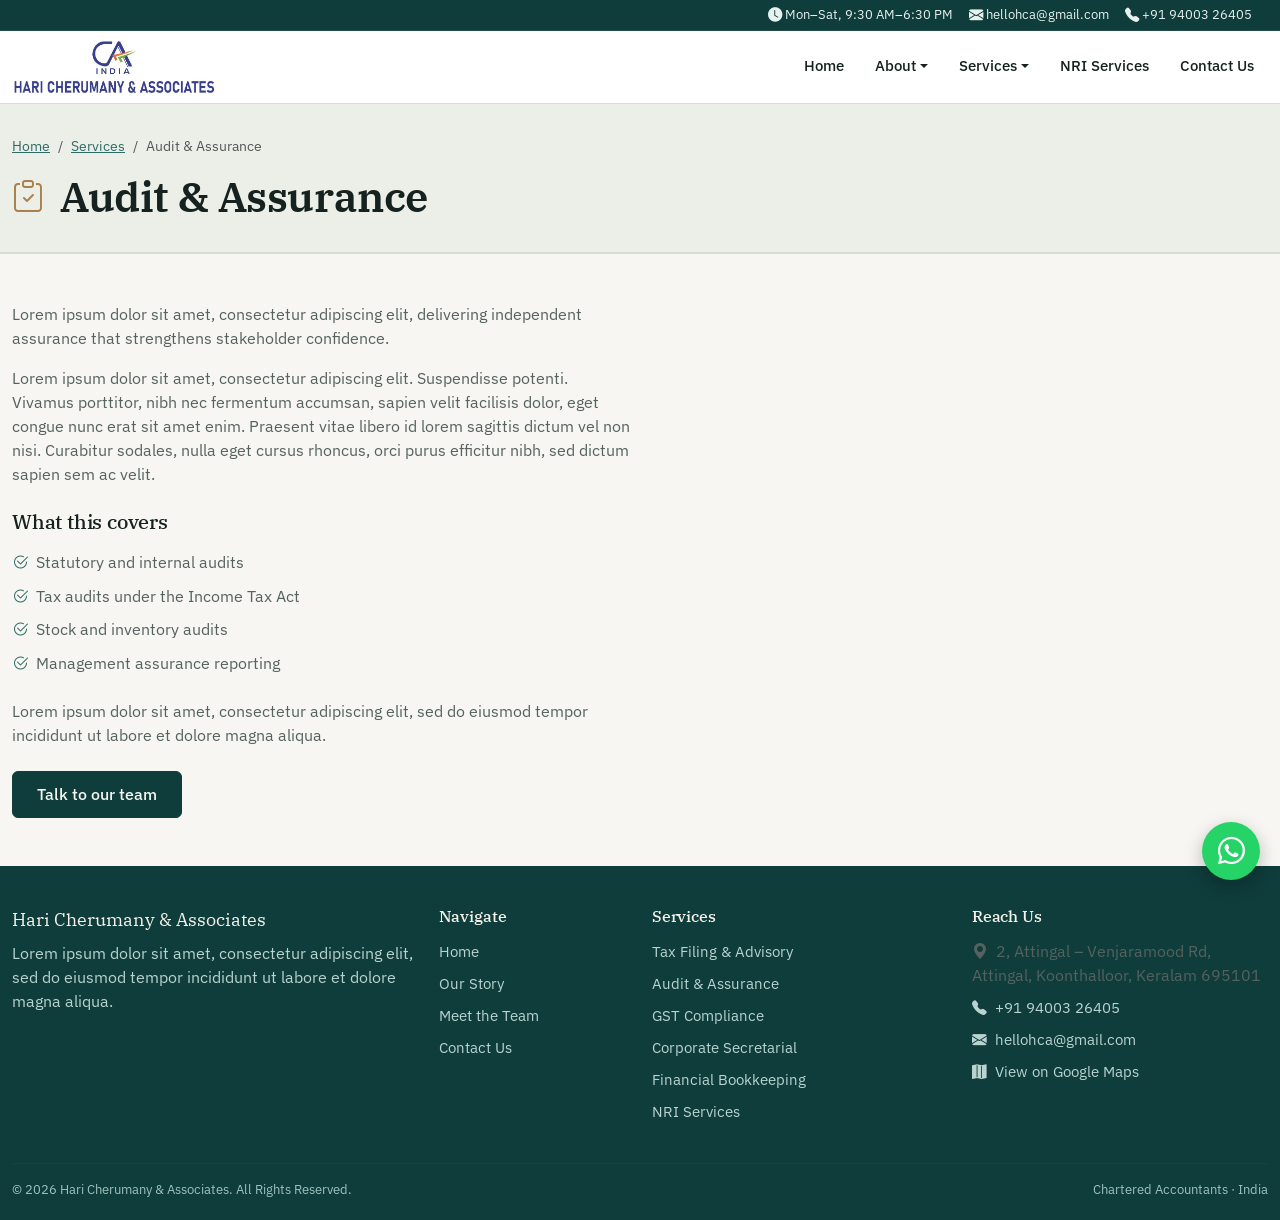
==== services/audit-assurance.html @ b9c483ae "Add files via upload" ====
<!DOCTYPE html>
<html lang="en">
<head>
<meta charset="UTF-8">
<meta name="viewport" content="width=device-width, initial-scale=1.0">
<title>Audit & Assurance | Hari Cherumany & Associates</title>
<meta name="description" content="Audit & Assurance services from Hari Cherumany & Associates, Chartered Accountants based in Attingal.">
<link rel="preconnect" href="https://fonts.googleapis.com">
<link href="https://fonts.googleapis.com/css2?family=IBM+Plex+Serif:wght@500;600&family=IBM+Plex+Sans:wght@400;500;600&display=swap" rel="stylesheet">
<link href="https://cdn.jsdelivr.net/npm/bootstrap@5.3.3/dist/css/bootstrap.min.css" rel="stylesheet">
<link href="https://cdn.jsdelivr.net/npm/bootstrap-icons@1.11.3/font/bootstrap-icons.css" rel="stylesheet">
<link href="../css/style.css" rel="stylesheet">
</head>
<body>
  <div class="hca-ribbon py-1">
    <div class="container d-flex flex-wrap justify-content-end align-items-center gap-3">
      <span class="d-none d-md-inline"><i class="bi bi-clock-fill"></i> Mon&ndash;Sat, 9:30 AM&ndash;6:30 PM</span>
      <a href="mailto:hellohca@gmail.com" class="d-none d-sm-inline"><i class="bi bi-envelope-fill"></i> hellohca@gmail.com</a>
      <a href="tel:+919400326405"><i class="bi bi-telephone-fill"></i> +91 94003 26405</a>
      <div class="hca-social">
        <a href="#" class="visually-hidden" aria-hidden="true" tabindex="-1"><i class="bi bi-twitter-x"></i></a>
        <a href="#" class="d-none"><i class="bi bi-twitter-x"></i></a>
        <a href="#" class="d-none"><i class="bi bi-instagram"></i></a>
        <a href="#" class="d-none"><i class="bi bi-facebook"></i></a>
      </div>
    </div>
  </div>
  <nav class="navbar navbar-expand-lg hca-navbar sticky-top">
    <div class="container">
      <a class="hca-brand" href="../index.html#top">
        <img src="../images/HCALogo.jpg" alt="Hari Cherumany &amp; Associates, Chartered Accountants"
             onerror="this.style.display='none'">
      </a>
      <button class="navbar-toggler" type="button" data-bs-toggle="collapse"
              data-bs-target="#hcaNavbarContent" aria-controls="hcaNavbarContent"
              aria-expanded="false" aria-label="Toggle navigation">
        <span class="navbar-toggler-icon"></span>
      </button>
      <div class="collapse navbar-collapse" id="hcaNavbarContent">
        <ul class="navbar-nav ms-auto align-items-lg-center gap-lg-1">
          <li class="nav-item"><a class="nav-link" href="../index.html#top">Home</a></li>
          <li class="nav-item dropdown">
            <a class="nav-link dropdown-toggle" href="#" role="button" data-bs-toggle="dropdown" aria-expanded="false">About</a>
            <ul class="dropdown-menu">
              <li><a class="dropdown-item" href="../index.html#our-story">Our Story</a></li>
              <li><a class="dropdown-item" href="../index.html#meet-team">Meet the Team</a></li>
            </ul>
          </li>
          <li class="nav-item dropdown">
            <a class="nav-link dropdown-toggle" href="#" role="button" data-bs-toggle="dropdown" aria-expanded="false">Services</a>
            <ul class="dropdown-menu">
              <li><a class="dropdown-item" href="tax-filing.html">Tax Filing &amp; Advisory</a></li><li><a class="dropdown-item" href="audit-assurance.html">Audit &amp; Assurance</a></li><li><a class="dropdown-item" href="gst-compliance.html">GST Compliance</a></li><li><a class="dropdown-item" href="corporate-secretarial.html">Corporate Secretarial</a></li><li><a class="dropdown-item" href="bookkeeping.html">Financial Bookkeeping</a></li><li><a class="dropdown-item" href="nri-services.html">NRI Services</a></li>
            </ul>
          </li>
          <li class="nav-item"><a class="nav-link" href="nri-services.html">NRI Services</a></li>
          <li class="nav-item"><a class="nav-link" href="../index.html#contact">Contact Us</a></li>
        </ul>
      </div>
    </div>
  </nav>
  <header class="hca-page-banner">
    <div class="container">
      <nav aria-label="breadcrumb">
        <ol class="breadcrumb mb-3">
          <li class="breadcrumb-item"><a href="../index.html#top">Home</a></li>
          <li class="breadcrumb-item"><a href="../index.html#top">Services</a></li>
          <li class="breadcrumb-item active" aria-current="page">Audit & Assurance</li>
        </ol>
      </nav>
      <div class="d-flex align-items-center gap-3">
        <i class="bi bi-clipboard-check" style="font-size:2rem;color:var(--hca-brass);"></i>
        <h1 class="mb-0">Audit & Assurance</h1>
      </div>
    </div>
  </header>

  <main>
    <section class="hca-section">
      <div class="container">
        <div class="row g-4">
          <div class="col-lg-9">
            <p>Lorem ipsum dolor sit amet, consectetur adipiscing elit, delivering independent assurance that strengthens stakeholder confidence.</p>
            <p>Lorem ipsum dolor sit amet, consectetur adipiscing elit. Suspendisse potenti. Vivamus porttitor, nibh nec fermentum accumsan, sapien velit facilisis dolor, eget congue nunc erat sit amet enim. Praesent vitae libero id lorem sagittis dictum vel non nisi. Curabitur sodales, nulla eget cursus rhoncus, orci purus efficitur nibh, sed dictum sapien sem ac velit.</p>
            <h3 class="h5 mt-4 mb-3">What this covers</h3>
            <ul class="hca-inline-list list-unstyled">
              <li><i class="bi bi-check2-circle"></i>Statutory and internal audits</li><li><i class="bi bi-check2-circle"></i>Tax audits under the Income Tax Act</li><li><i class="bi bi-check2-circle"></i>Stock and inventory audits</li><li><i class="bi bi-check2-circle"></i>Management assurance reporting</li>
            </ul>
            <p class="mt-4">Lorem ipsum dolor sit amet, consectetur adipiscing elit, sed do eiusmod tempor incididunt ut labore et dolore magna aliqua.</p>
            <a href="../index.html#contact" class="btn btn-hca-primary mt-2">Talk to our team</a>
          </div>
        </div>
      </div>
    </section>
  </main>
  <footer class="hca-footer">
    <div class="container">
      <div class="row g-4">
        <div class="col-lg-4">
          <div class="hca-foot-brand mb-2">Hari Cherumany &amp; Associates</div>
          <p class="mb-3" style="color:#b9d3d0;">Lorem ipsum dolor sit amet, consectetur adipiscing elit, sed do eiusmod tempor incididunt ut labore et dolore magna aliqua.</p>
          <div class="hca-social">
            <a href="#" class="d-none"><i class="bi bi-twitter-x"></i></a>
            <a href="#" class="d-none"><i class="bi bi-instagram"></i></a>
            <a href="#" class="d-none"><i class="bi bi-facebook"></i></a>
          </div>
        </div>
        <div class="col-6 col-lg-2">
          <h5>Navigate</h5>
          <ul class="list-unstyled">
            <li class="mb-2"><a href="../index.html#top">Home</a></li>
            <li class="mb-2"><a href="../index.html#our-story">Our Story</a></li>
            <li class="mb-2"><a href="../index.html#meet-team">Meet the Team</a></li>
            <li class="mb-2"><a href="../index.html#contact">Contact Us</a></li>
          </ul>
        </div>
        <div class="col-6 col-lg-3">
          <h5>Services</h5>
          <ul class="list-unstyled">
            <li class="mb-2"><a href="tax-filing.html">Tax Filing &amp; Advisory</a></li><li class="mb-2"><a href="audit-assurance.html">Audit &amp; Assurance</a></li><li class="mb-2"><a href="gst-compliance.html">GST Compliance</a></li><li class="mb-2"><a href="corporate-secretarial.html">Corporate Secretarial</a></li><li class="mb-2"><a href="bookkeeping.html">Financial Bookkeeping</a></li><li class="mb-2"><a href="nri-services.html">NRI Services</a></li>
          </ul>
        </div>
        <div class="col-lg-3">
          <h5>Reach Us</h5>
          <p class="mb-2"><i class="bi bi-geo-alt-fill me-2"></i>2, Attingal &ndash; Venjaramood Rd, Attingal, Koonthalloor, Keralam 695101</p>
          <p class="mb-2"><a href="tel:+919400326405"><i class="bi bi-telephone-fill me-2"></i>+91 94003 26405</a></p>
          <p class="mb-2"><a href="mailto:hellohca@gmail.com"><i class="bi bi-envelope-fill me-2"></i>hellohca@gmail.com</a></p>
          <a href="https://www.google.com/maps/search/?api=1&amp;query=8.687830283139938,76.83305010993402" target="_blank" rel="noopener">
            <i class="bi bi-map-fill me-2"></i>View on Google Maps
          </a>
        </div>
      </div>
      <hr>
      <div class="d-flex flex-column flex-sm-row justify-content-between align-items-center gap-2">
        <span class="hca-copyright">&copy; 2026 Hari Cherumany &amp; Associates. All Rights Reserved.</span>
        <span class="hca-copyright">Chartered Accountants &middot; India</span>
      </div>
    </div>
  </footer>
  <a href="https://wa.me/919400326405?text=Hi%20HCA%20Team%2C%20Would%20like%20to%20know%20about%20your%20services" class="hca-whatsapp-fab" target="_blank" rel="noopener" aria-label="Chat with us on WhatsApp">
    <i class="bi bi-whatsapp"></i>
  </a>
<script src="https://cdn.jsdelivr.net/npm/bootstrap@5.3.3/dist/js/bootstrap.bundle.min.js"></script>
<script src="../js/script.js"></script>
</body>
</html>
---- css/style.css ----
/* ==========================================================================
   Hari Cherumany & Associates — Stylesheet
   Type: IBM Plex Serif (headings) / IBM Plex Sans (body)
   Palette: deep teal ledger tones + brass accent
   ========================================================================== */

:root {
  --hca-paper: #f7f6f2;
  --hca-mist: #eceee8;
  --hca-ink: #16221f;
  --hca-teal: #0e3d3b;
  --hca-teal-light: #2f6b66;
  --hca-brass: #a9814c;
  --hca-brass-soft: #c9ac7c;
  --hca-slate: #55625f;
  --hca-line: #d8dbd4;
  --hca-card-bg: #ffffff;

  --bs-body-bg: var(--hca-paper);
  --bs-body-color: var(--hca-ink);
  color-scheme: light;
}

html {
  scroll-behavior: smooth;
}

body {
  font-family: "IBM Plex Sans", -apple-system, BlinkMacSystemFont, sans-serif;
  background-color: var(--hca-paper);
  color: var(--hca-ink);
  transition: background-color 0.25s ease, color 0.25s ease;
}

h1, h2, h3, h4, h5,
.font-serif {
  font-family: "IBM Plex Serif", Georgia, serif;
  color: var(--hca-ink);
  letter-spacing: -0.01em;
}

h1 { font-weight: 600; line-height: 1.12; }
h2 { font-weight: 600; line-height: 1.2; }
h3 { font-weight: 500; }

p, li {
  color: var(--hca-slate);
  max-width: 62ch;
}

a { color: var(--hca-teal-light); }
a:hover { color: var(--hca-brass); }

.text-muted-slate { color: var(--hca-slate) !important; }

/* -------------------------------------------------------------------- */
/* Utility ribbon                                                        */
/* -------------------------------------------------------------------- */
.hca-ribbon {
  background-color: var(--hca-teal);
  color: #e7f1ef;
  font-size: 0.82rem;
  border-bottom: 1px solid rgba(255, 255, 255, 0.08);
  padding-top: 0.4rem;
  padding-bottom: 0.4rem;
}
.hca-ribbon,
.hca-ribbon a,
.hca-ribbon span {
  color: #e7f1ef;
}
.hca-ribbon a {
  text-decoration: none;
}
.hca-ribbon a:hover {
  color: var(--hca-brass-soft);
}
.hca-ribbon .bi {
  font-size: 0.9rem;
  vertical-align: -0.1em;
}
.hca-ribbon .hca-social a {
  display: inline-flex;
  margin-left: 0.65rem;
}

/* -------------------------------------------------------------------- */
/* Navbar                                                                */
/* -------------------------------------------------------------------- */
.hca-navbar {
  background-color: var(--hca-card-bg);
  border-bottom: 1px solid var(--hca-line);
  padding-top: 0.5rem;
  padding-bottom: 0.5rem;
}
.hca-brand {
  display: flex;
  align-items: center;
  text-decoration: none;
}
.hca-brand img {
  height: 56px;
  width: auto;
  object-fit: contain;
}
.hca-navbar .nav-link {
  color: var(--hca-ink);
  font-weight: 500;
  font-size: 0.94rem;
  padding-left: 0.85rem !important;
  padding-right: 0.85rem !important;
}
.hca-navbar .nav-link:hover,
.hca-navbar .nav-link:focus {
  color: var(--hca-teal-light);
}
.hca-navbar .dropdown-menu {
  border: 1px solid var(--hca-line);
  border-radius: 6px;
}

/* -------------------------------------------------------------------- */
/* Hero                                                                  */
/* -------------------------------------------------------------------- */
.hca-hero {
  position: relative;
  overflow: hidden;
  background-color: var(--hca-paper);
  background-image: repeating-linear-gradient(
    to bottom,
    var(--hca-line) 0px,
    var(--hca-line) 1px,
    transparent 1px,
    transparent 34px
  );
  background-position: 0 120px;
}
.hca-hero::before {
  content: "";
  position: absolute;
  top: 0;
  right: -10%;
  width: 45%;
  height: 100%;
  background: linear-gradient(180deg, transparent, var(--hca-mist) 40%, transparent 90%);
  opacity: 0.7;
  pointer-events: none;
}
.hca-hero-inner {
  position: relative;
  z-index: 1;
  padding-top: 2.75rem;
  padding-bottom: 2.5rem;
}
.hca-eyebrow-rule {
  display: flex;
  align-items: center;
  gap: 0.6rem;
  margin-bottom: 0.9rem;
}
.hca-eyebrow-rule .rule {
  width: 42px;
  height: 2px;
  background-color: var(--hca-brass);
}
.hca-eyebrow-rule span {
  font-size: 0.8rem;
  color: var(--hca-brass);
}
.hca-hero h1 {
  font-size: clamp(2.1rem, 4.4vw, 3.35rem);
  max-width: 16ch;
}
.hca-hero .lead {
  font-size: 1.08rem;
  max-width: 52ch;
}
.hca-stat-rail {
  border-left: 2px solid var(--hca-brass);
  padding-left: 1.4rem;
}
.hca-stat-rail .stat-figure {
  font-family: "IBM Plex Serif", serif;
  font-size: 1.85rem;
  font-weight: 600;
  color: var(--hca-teal-light);
  line-height: 1;
}
.hca-stat-rail .stat-label {
  font-size: 0.8rem;
  color: var(--hca-slate);
}
.hca-stat-rail + .hca-stat-rail {
  margin-top: 1.1rem;
}

/* -------------------------------------------------------------------- */
/* Section framing                                                       */
/* -------------------------------------------------------------------- */
.hca-section {
  padding-top: 3rem;
  padding-bottom: 3rem;
  border-top: 1px solid var(--hca-line);
}
.hca-section-alt {
  background-color: var(--hca-mist);
}
.hca-section-head {
  margin-bottom: 1.75rem;
}
.hca-section-head .hca-kicker {
  color: var(--hca-brass);
  font-size: 0.82rem;
  font-weight: 600;
  margin-bottom: 0.4rem;
}
.hca-section-head h2 {
  font-size: clamp(1.6rem, 3vw, 2.15rem);
  max-width: 24ch;
}

/* -------------------------------------------------------------------- */
/* Cards / panels (avoid identical rounded-card-kit look)                */
/* -------------------------------------------------------------------- */
.hca-panel {
  background-color: var(--hca-card-bg);
  border: 1px solid var(--hca-line);
  border-left: 3px solid var(--hca-teal);
  padding: 1.4rem 1.4rem;
  height: 100%;
}
.hca-panel h3 {
  font-size: 1.12rem;
  margin-bottom: 0.5rem;
}
.hca-panel .bi {
  font-size: 1.4rem;
  color: var(--hca-brass);
  margin-bottom: 0.6rem;
}

.hca-service-row {
  display: flex;
  align-items: flex-start;
  gap: 1.1rem;
  padding: 1rem 0;
  border-bottom: 1px solid var(--hca-line);
}
.hca-service-row:last-child { border-bottom: none; }
.hca-service-row .bi {
  font-size: 1.4rem;
  color: var(--hca-teal-light);
  margin-top: 0.2rem;
}
.hca-service-row h3 {
  font-size: 1.05rem;
  margin-bottom: 0.3rem;
}
.hca-service-row a.stretched-link {
  font-size: 0.88rem;
}

/* -------------------------------------------------------------------- */
/* Team                                                                  */
/* -------------------------------------------------------------------- */
.hca-team-card {
  background-color: var(--hca-card-bg);
  border: 1px solid var(--hca-line);
  text-align: center;
  padding: 1.5rem 1.2rem;
}
.hca-team-avatar {
  width: 72px;
  height: 72px;
  margin: 0 auto 0.85rem;
  border-radius: 50%;
  background-color: var(--hca-mist);
  border: 1px solid var(--hca-line);
  display: flex;
  align-items: center;
  justify-content: center;
}
.hca-team-avatar .bi {
  font-size: 2rem;
  color: var(--hca-teal-light);
}
.hca-team-card h3 { font-size: 1.02rem; margin-bottom: 0.15rem; }
.hca-team-role {
  color: var(--hca-brass);
  font-size: 0.82rem;
  margin-bottom: 0.8rem;
}

/* -------------------------------------------------------------------- */
/* Buttons                                                               */
/* -------------------------------------------------------------------- */
.btn-hca-primary {
  background-color: var(--hca-teal);
  border-color: var(--hca-teal);
  color: #f6f6f2;
  padding: 0.65rem 1.5rem;
  font-weight: 500;
}
.btn-hca-primary:hover {
  background-color: var(--hca-brass);
  border-color: var(--hca-brass);
  color: #16221f;
}
.btn-hca-outline {
  border: 1px solid var(--hca-ink);
  color: var(--hca-ink);
  padding: 0.65rem 1.5rem;
  font-weight: 500;
  background: transparent;
}
.btn-hca-outline:hover {
  border-color: var(--hca-teal);
  background-color: var(--hca-teal);
  color: #f6f6f2;
}

/* -------------------------------------------------------------------- */
/* Contact section                                                       */
/* -------------------------------------------------------------------- */
.hca-contact-detail {
  display: flex;
  gap: 0.9rem;
  margin-bottom: 0.9rem;
}
.hca-contact-detail .bi {
  font-size: 1.15rem;
  color: var(--hca-teal-light);
  margin-top: 0.15rem;
}
.hca-contact-detail strong {
  display: block;
  font-size: 0.95rem;
  color: var(--hca-ink);
}
.hca-contact-detail span, .hca-contact-detail a {
  font-size: 0.92rem;
  color: var(--hca-slate);
}
.hca-map-frame {
  border: 1px solid var(--hca-line);
  padding: 6px;
  background-color: var(--hca-card-bg);
}
.hca-map-frame iframe {
  width: 100%;
  height: 100%;
  min-height: 340px;
  border: 0;
  filter: grayscale(0.15);
}
.hca-action-btns .btn {
  font-size: 0.88rem;
}
.form-control, .form-select {
  background-color: var(--hca-card-bg);
  border: 1px solid var(--hca-line);
  color: var(--hca-ink);
}
.form-control:focus {
  border-color: var(--hca-teal-light);
  box-shadow: 0 0 0 0.2rem rgba(14, 61, 59, 0.15);
}
.form-label {
  font-size: 0.85rem;
  color: var(--hca-slate);
}

/* -------------------------------------------------------------------- */
/* Footer                                                                */
/* -------------------------------------------------------------------- */
.hca-footer {
  background-color: var(--hca-teal);
  color: #dfeceb;
  padding-top: 2.5rem;
  padding-bottom: 1.25rem;
}
.hca-footer h5 {
  font-family: "IBM Plex Serif", serif;
  color: #f4f1e8;
  font-size: 1.02rem;
  margin-bottom: 0.85rem;
}
.hca-footer a {
  color: #b9d3d0;
  text-decoration: none;
  font-size: 0.92rem;
}
.hca-footer a:hover { color: var(--hca-brass-soft); }
.hca-footer .hca-foot-brand {
  color: #f4f1e8;
  font-family: "IBM Plex Serif", serif;
  font-size: 1.15rem;
}
.hca-footer hr {
  border-color: rgba(255,255,255,0.12);
  margin: 1.5rem 0 1rem;
}
.hca-footer .hca-copyright {
  font-size: 0.82rem;
  color: #9ec2be;
}
.hca-footer .hca-social a {
  display: inline-flex;
  width: 34px;
  height: 34px;
  align-items: center;
  justify-content: center;
  border: 1px solid rgba(255,255,255,0.2);
  border-radius: 50%;
  margin-right: 0.5rem;
}

/* -------------------------------------------------------------------- */
/* Floating WhatsApp button — fixed bottom-right on ALL breakpoints      */
/* -------------------------------------------------------------------- */
.hca-whatsapp-fab {
  position: fixed !important;
  bottom: 20px !important;
  right: 20px !important;
  left: auto !important;
  top: auto !important;
  z-index: 9999 !important;
  width: 58px;
  height: 58px;
  border-radius: 50%;
  background-color: #25d366;
  color: #ffffff;
  display: flex;
  align-items: center;
  justify-content: center;
  box-shadow: 0 6px 18px rgba(0, 0, 0, 0.25);
  font-size: 1.7rem;
  transition: transform 0.2s ease;
}
.hca-whatsapp-fab:hover {
  transform: scale(1.06);
  color: #ffffff;
}

/* Page banner used on the 5 standalone service pages */
.hca-page-banner {
  background-color: var(--hca-mist);
  border-bottom: 1px solid var(--hca-line);
  padding-top: 2rem;
  padding-bottom: 2rem;
}
.hca-page-banner .breadcrumb {
  font-size: 0.85rem;
}
.hca-page-banner h1 {
  font-size: clamp(1.8rem, 3.6vw, 2.6rem);
}

.hca-inline-list li {
  margin-bottom: 0.6rem;
}
.hca-inline-list .bi {
  color: var(--hca-teal-light);
  margin-right: 0.5rem;
}

/* Wider containers on large screens so content doesn't float with an
   oversized side margin — halves the empty edge gap vs Bootstrap default */
@media (min-width: 1200px) {
  .hca-ribbon .container,
  .hca-navbar .container,
  .hca-hero .container,
  .hca-section .container,
  .hca-footer .container,
  .hca-page-banner .container {
    max-width: 1280px;
  }
}
@media (min-width: 1400px) {
  .hca-ribbon .container,
  .hca-navbar .container,
  .hca-hero .container,
  .hca-section .container,
  .hca-footer .container,
  .hca-page-banner .container {
    max-width: 1520px;
  }
}

/* Reduced motion */
@media (prefers-reduced-motion: reduce) {
  html { scroll-behavior: auto; }
  * { transition: none !important; }
}

/* Focus visibility */
a:focus-visible,
button:focus-visible,
.nav-link:focus-visible {
  outline: 2px solid var(--hca-brass);
  outline-offset: 2px;
}

@media (max-width: 767.98px) {
  .hca-hero-inner { padding-top: 1.75rem; padding-bottom: 1.75rem; }
  .hca-section { padding-top: 2.25rem; padding-bottom: 2.25rem; }
  .hca-stat-rail { margin-top: 1rem; }
}
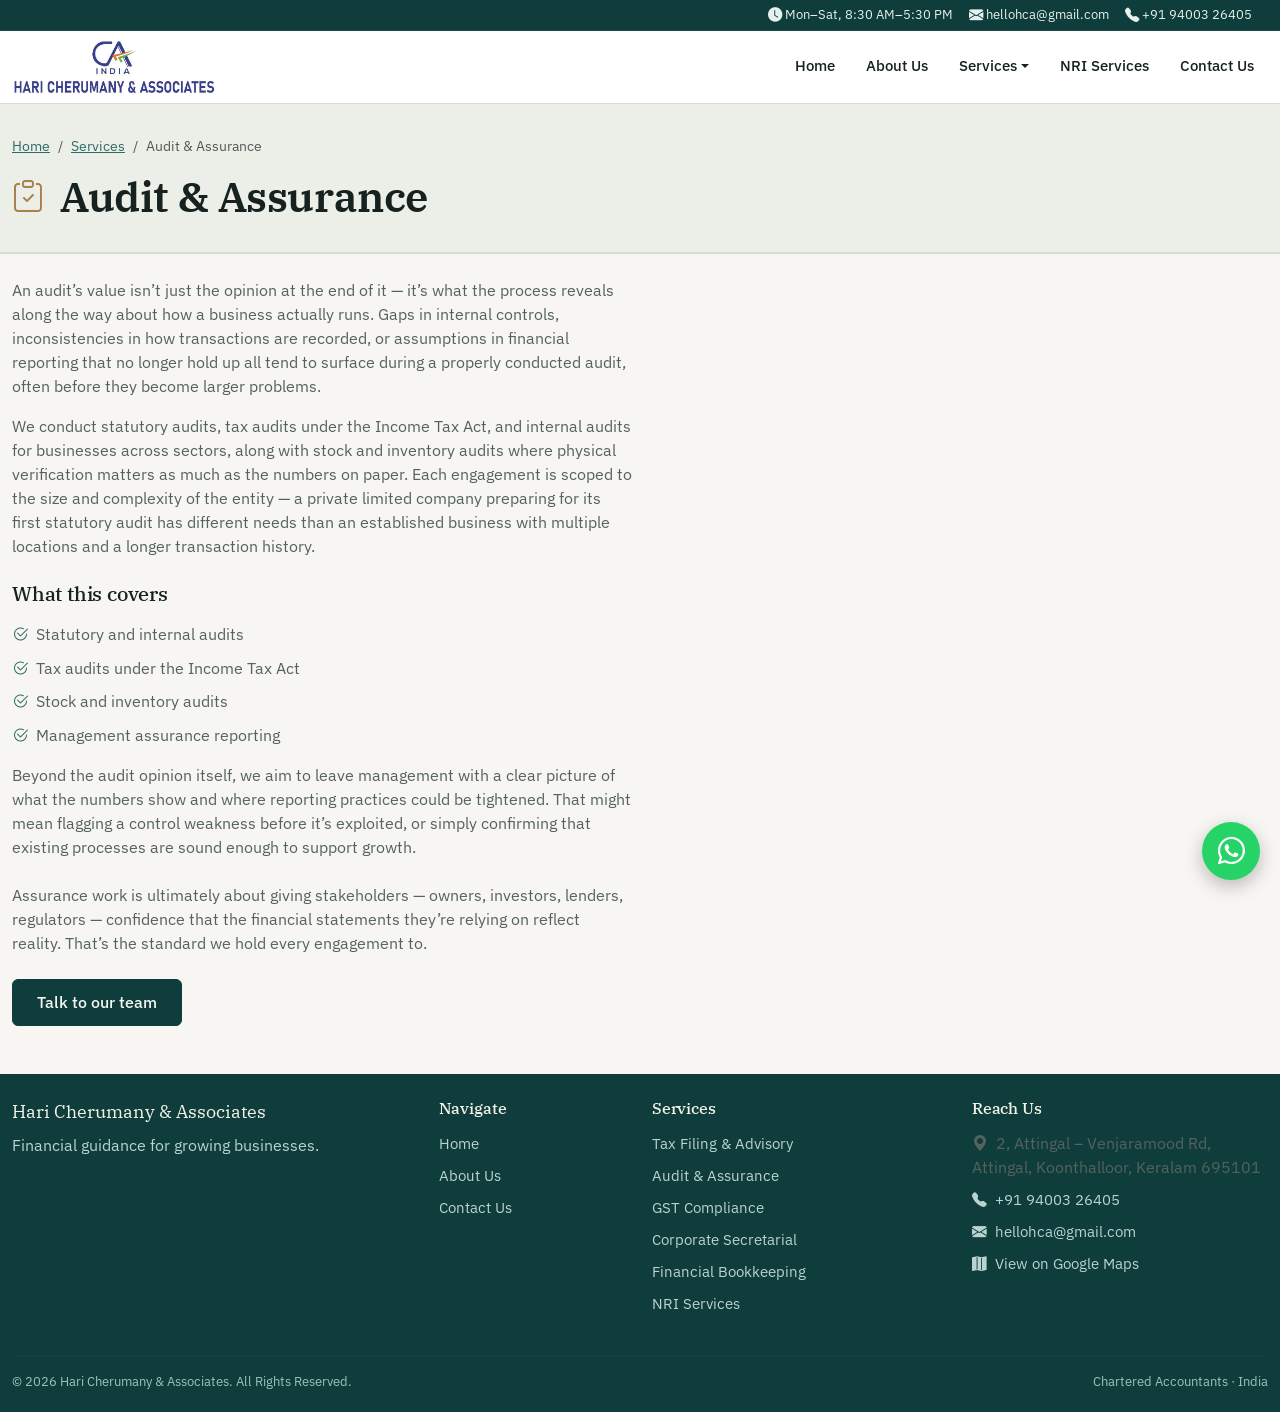
==== commit 0295434b: "Add files via upload" ====
--- a/services/audit-assurance.html
+++ b/services/audit-assurance.html
@@ -14,7 +14,7 @@
 <body>
   <div class="hca-ribbon py-1">
     <div class="container d-flex flex-wrap justify-content-end align-items-center gap-3">
-      <span class="d-none d-md-inline"><i class="bi bi-clock-fill"></i> Mon&ndash;Sat, 9:30 AM&ndash;6:30 PM</span>
+      <span class="d-none d-md-inline"><i class="bi bi-clock-fill"></i> Mon&ndash;Sat, 8:30 AM&ndash;5:30 PM</span>
       <a href="mailto:hellohca@gmail.com" class="d-none d-sm-inline"><i class="bi bi-envelope-fill"></i> hellohca@gmail.com</a>
       <a href="tel:+919400326405"><i class="bi bi-telephone-fill"></i> +91 94003 26405</a>
       <div class="hca-social">
@@ -39,13 +39,7 @@
       <div class="collapse navbar-collapse" id="hcaNavbarContent">
         <ul class="navbar-nav ms-auto align-items-lg-center gap-lg-1">
           <li class="nav-item"><a class="nav-link" href="../index.html#top">Home</a></li>
-          <li class="nav-item dropdown">
-            <a class="nav-link dropdown-toggle" href="#" role="button" data-bs-toggle="dropdown" aria-expanded="false">About</a>
-            <ul class="dropdown-menu">
-              <li><a class="dropdown-item" href="../index.html#our-story">Our Story</a></li>
-              <li><a class="dropdown-item" href="../index.html#meet-team">Meet the Team</a></li>
-            </ul>
-          </li>
+          <li class="nav-item"><a class="nav-link" href="../index.html#about-us">About Us</a></li>
           <li class="nav-item dropdown">
             <a class="nav-link dropdown-toggle" href="#" role="button" data-bs-toggle="dropdown" aria-expanded="false">Services</a>
             <ul class="dropdown-menu">
@@ -79,13 +73,14 @@
       <div class="container">
         <div class="row g-4">
           <div class="col-lg-9">
-            <p>Lorem ipsum dolor sit amet, consectetur adipiscing elit, delivering independent assurance that strengthens stakeholder confidence.</p>
-            <p>Lorem ipsum dolor sit amet, consectetur adipiscing elit. Suspendisse potenti. Vivamus porttitor, nibh nec fermentum accumsan, sapien velit facilisis dolor, eget congue nunc erat sit amet enim. Praesent vitae libero id lorem sagittis dictum vel non nisi. Curabitur sodales, nulla eget cursus rhoncus, orci purus efficitur nibh, sed dictum sapien sem ac velit.</p>
+            <p>An audit&rsquo;s value isn&rsquo;t just the opinion at the end of it &mdash; it&rsquo;s what the process reveals along the way about how a business actually runs. Gaps in internal controls, inconsistencies in how transactions are recorded, or assumptions in financial reporting that no longer hold up all tend to surface during a properly conducted audit, often before they become larger problems.</p>
+            <p>We conduct statutory audits, tax audits under the Income Tax Act, and internal audits for businesses across sectors, along with stock and inventory audits where physical verification matters as much as the numbers on paper. Each engagement is scoped to the size and complexity of the entity &mdash; a private limited company preparing for its first statutory audit has different needs than an established business with multiple locations and a longer transaction history.</p>
             <h3 class="h5 mt-4 mb-3">What this covers</h3>
             <ul class="hca-inline-list list-unstyled">
               <li><i class="bi bi-check2-circle"></i>Statutory and internal audits</li><li><i class="bi bi-check2-circle"></i>Tax audits under the Income Tax Act</li><li><i class="bi bi-check2-circle"></i>Stock and inventory audits</li><li><i class="bi bi-check2-circle"></i>Management assurance reporting</li>
             </ul>
-            <p class="mt-4">Lorem ipsum dolor sit amet, consectetur adipiscing elit, sed do eiusmod tempor incididunt ut labore et dolore magna aliqua.</p>
+            <p>Beyond the audit opinion itself, we aim to leave management with a clear picture of what the numbers show and where reporting practices could be tightened. That might mean flagging a control weakness before it&rsquo;s exploited, or simply confirming that existing processes are sound enough to support growth.</p>
+            <p class="mt-4">Assurance work is ultimately about giving stakeholders &mdash; owners, investors, lenders, regulators &mdash; confidence that the financial statements they&rsquo;re relying on reflect reality. That&rsquo;s the standard we hold every engagement to.</p>
             <a href="../index.html#contact" class="btn btn-hca-primary mt-2">Talk to our team</a>
           </div>
         </div>
@@ -97,7 +92,7 @@
       <div class="row g-4">
         <div class="col-lg-4">
           <div class="hca-foot-brand mb-2">Hari Cherumany &amp; Associates</div>
-          <p class="mb-3" style="color:#b9d3d0;">Lorem ipsum dolor sit amet, consectetur adipiscing elit, sed do eiusmod tempor incididunt ut labore et dolore magna aliqua.</p>
+          <p class="mb-3" style="color:#b9d3d0;">Financial guidance for growing businesses.</p>
           <div class="hca-social">
             <a href="#" class="d-none"><i class="bi bi-twitter-x"></i></a>
             <a href="#" class="d-none"><i class="bi bi-instagram"></i></a>
@@ -108,8 +103,7 @@
           <h5>Navigate</h5>
           <ul class="list-unstyled">
             <li class="mb-2"><a href="../index.html#top">Home</a></li>
-            <li class="mb-2"><a href="../index.html#our-story">Our Story</a></li>
-            <li class="mb-2"><a href="../index.html#meet-team">Meet the Team</a></li>
+            <li class="mb-2"><a href="../index.html#about-us">About Us</a></li>
             <li class="mb-2"><a href="../index.html#contact">Contact Us</a></li>
           </ul>
         </div>
--- a/css/style.css
+++ b/css/style.css
@@ -135,17 +135,6 @@
   );
   background-position: 0 120px;
 }
-.hca-hero::before {
-  content: "";
-  position: absolute;
-  top: 0;
-  right: -10%;
-  width: 45%;
-  height: 100%;
-  background: linear-gradient(180deg, transparent, var(--hca-mist) 40%, transparent 90%);
-  opacity: 0.7;
-  pointer-events: none;
-}
 .hca-hero-inner {
   position: relative;
   z-index: 1;
@@ -169,7 +158,6 @@
 }
 .hca-hero h1 {
   font-size: clamp(2.1rem, 4.4vw, 3.35rem);
-  max-width: 16ch;
 }
 .hca-hero .lead {
   font-size: 1.08rem;
@@ -198,7 +186,7 @@
 /* Section framing                                                       */
 /* -------------------------------------------------------------------- */
 .hca-section {
-  padding-top: 3rem;
+  padding-top: 1.5rem;
   padding-bottom: 3rem;
   border-top: 1px solid var(--hca-line);
 }
@@ -376,7 +364,7 @@
 .hca-footer {
   background-color: var(--hca-teal);
   color: #dfeceb;
-  padding-top: 2.5rem;
+  padding-top: 1.5rem;
   padding-bottom: 1.25rem;
 }
 .hca-footer h5 {
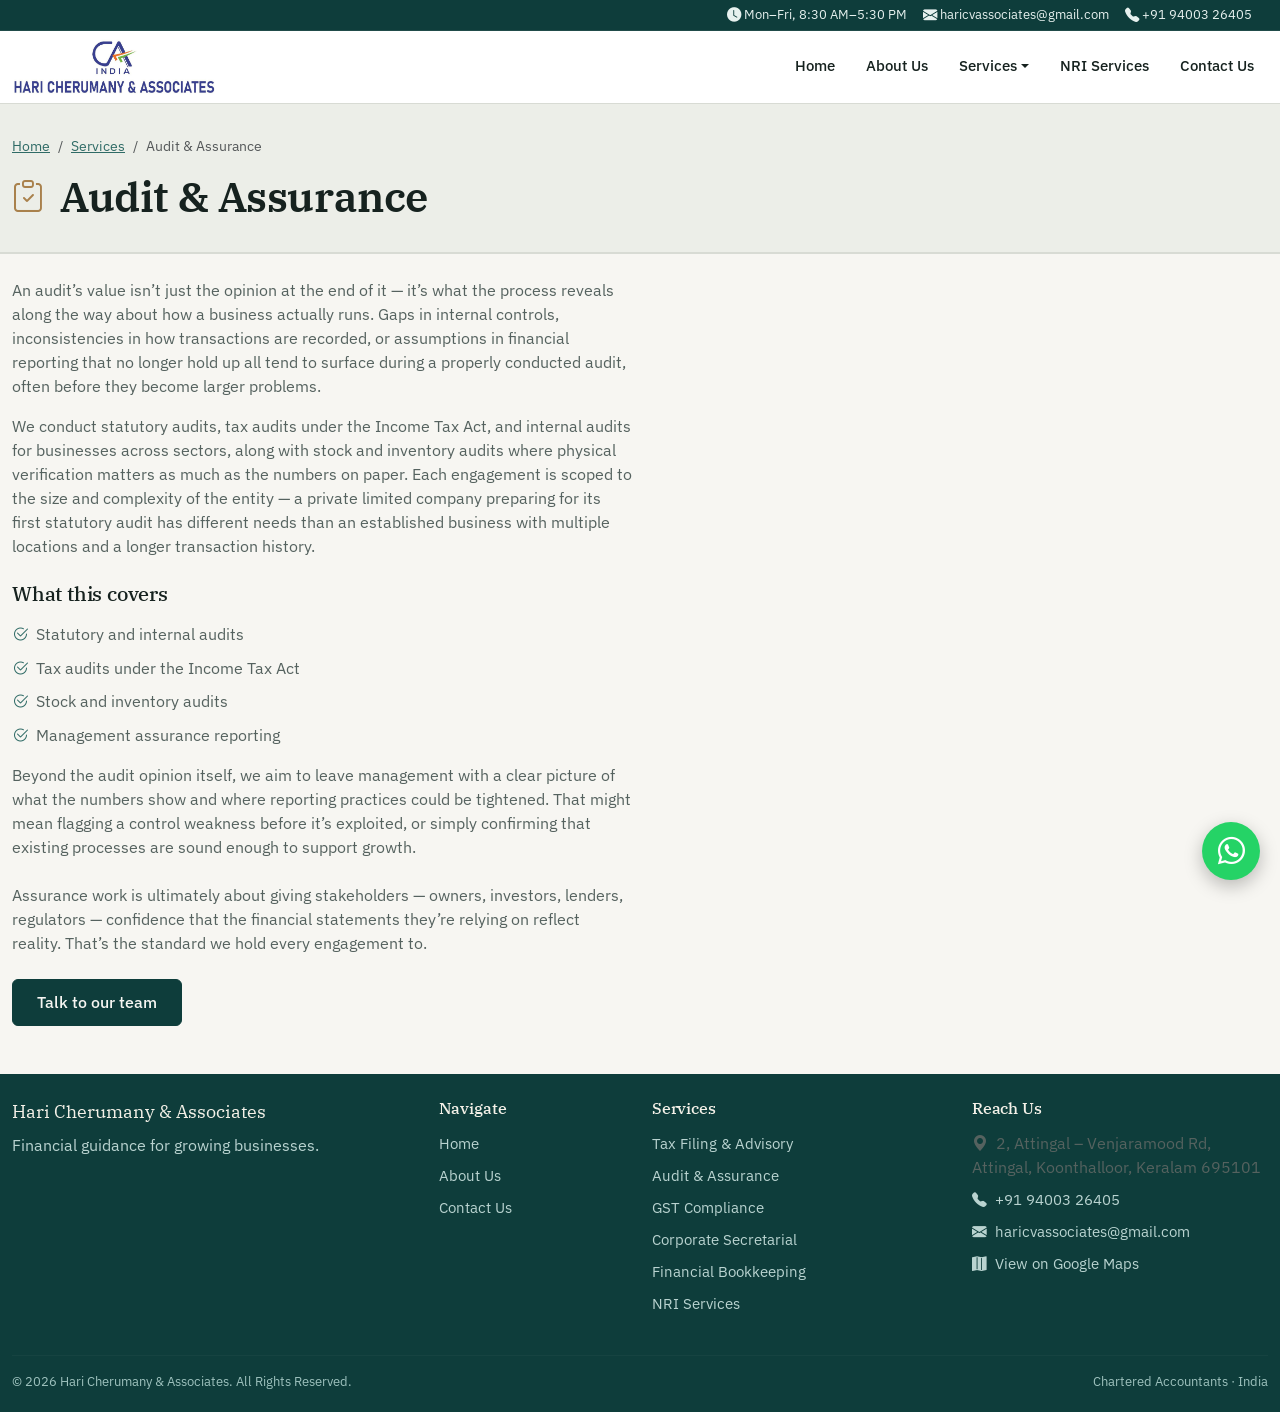
==== commit bdaf5eec: "Add files via upload" ====
--- a/services/audit-assurance.html
+++ b/services/audit-assurance.html
@@ -5,6 +5,10 @@
 <meta name="viewport" content="width=device-width, initial-scale=1.0">
 <title>Audit & Assurance | Hari Cherumany & Associates</title>
 <meta name="description" content="Audit & Assurance services from Hari Cherumany & Associates, Chartered Accountants based in Attingal.">
+<link rel="icon" type="image/svg+xml" href="../images/favicon.svg">
+<link rel="icon" type="image/png" sizes="32x32" href="../images/favicon-32.png">
+<link rel="shortcut icon" href="../images/favicon.ico">
+<link rel="apple-touch-icon" href="../images/apple-touch-icon.png">
 <link rel="preconnect" href="https://fonts.googleapis.com">
 <link href="https://fonts.googleapis.com/css2?family=IBM+Plex+Serif:wght@500;600&family=IBM+Plex+Sans:wght@400;500;600&display=swap" rel="stylesheet">
 <link href="https://cdn.jsdelivr.net/npm/bootstrap@5.3.3/dist/css/bootstrap.min.css" rel="stylesheet">
@@ -14,8 +18,8 @@
 <body>
   <div class="hca-ribbon py-1">
     <div class="container d-flex flex-wrap justify-content-end align-items-center gap-3">
-      <span class="d-none d-md-inline"><i class="bi bi-clock-fill"></i> Mon&ndash;Sat, 8:30 AM&ndash;5:30 PM</span>
-      <a href="mailto:hellohca@gmail.com" class="d-none d-sm-inline"><i class="bi bi-envelope-fill"></i> hellohca@gmail.com</a>
+      <span class="d-none d-md-inline"><i class="bi bi-clock-fill"></i> Mon&ndash;Fri, 8:30 AM&ndash;5:30 PM</span>
+      <a href="mailto:haricvassociates@gmail.com" class="d-none d-sm-inline"><i class="bi bi-envelope-fill"></i> haricvassociates@gmail.com</a>
       <a href="tel:+919400326405"><i class="bi bi-telephone-fill"></i> +91 94003 26405</a>
       <div class="hca-social">
         <a href="#" class="visually-hidden" aria-hidden="true" tabindex="-1"><i class="bi bi-twitter-x"></i></a>
@@ -117,7 +121,7 @@
           <h5>Reach Us</h5>
           <p class="mb-2"><i class="bi bi-geo-alt-fill me-2"></i>2, Attingal &ndash; Venjaramood Rd, Attingal, Koonthalloor, Keralam 695101</p>
           <p class="mb-2"><a href="tel:+919400326405"><i class="bi bi-telephone-fill me-2"></i>+91 94003 26405</a></p>
-          <p class="mb-2"><a href="mailto:hellohca@gmail.com"><i class="bi bi-envelope-fill me-2"></i>hellohca@gmail.com</a></p>
+          <p class="mb-2"><a href="mailto:haricvassociates@gmail.com"><i class="bi bi-envelope-fill me-2"></i>haricvassociates@gmail.com</a></p>
           <a href="https://www.google.com/maps/search/?api=1&amp;query=8.687830283139938,76.83305010993402" target="_blank" rel="noopener">
             <i class="bi bi-map-fill me-2"></i>View on Google Maps
           </a>
--- a/css/style.css
+++ b/css/style.css
@@ -194,7 +194,7 @@
   background-color: var(--hca-mist);
 }
 .hca-section-head {
-  margin-bottom: 1.75rem;
+  margin-bottom: 1rem;
 }
 .hca-section-head .hca-kicker {
   color: var(--hca-brass);
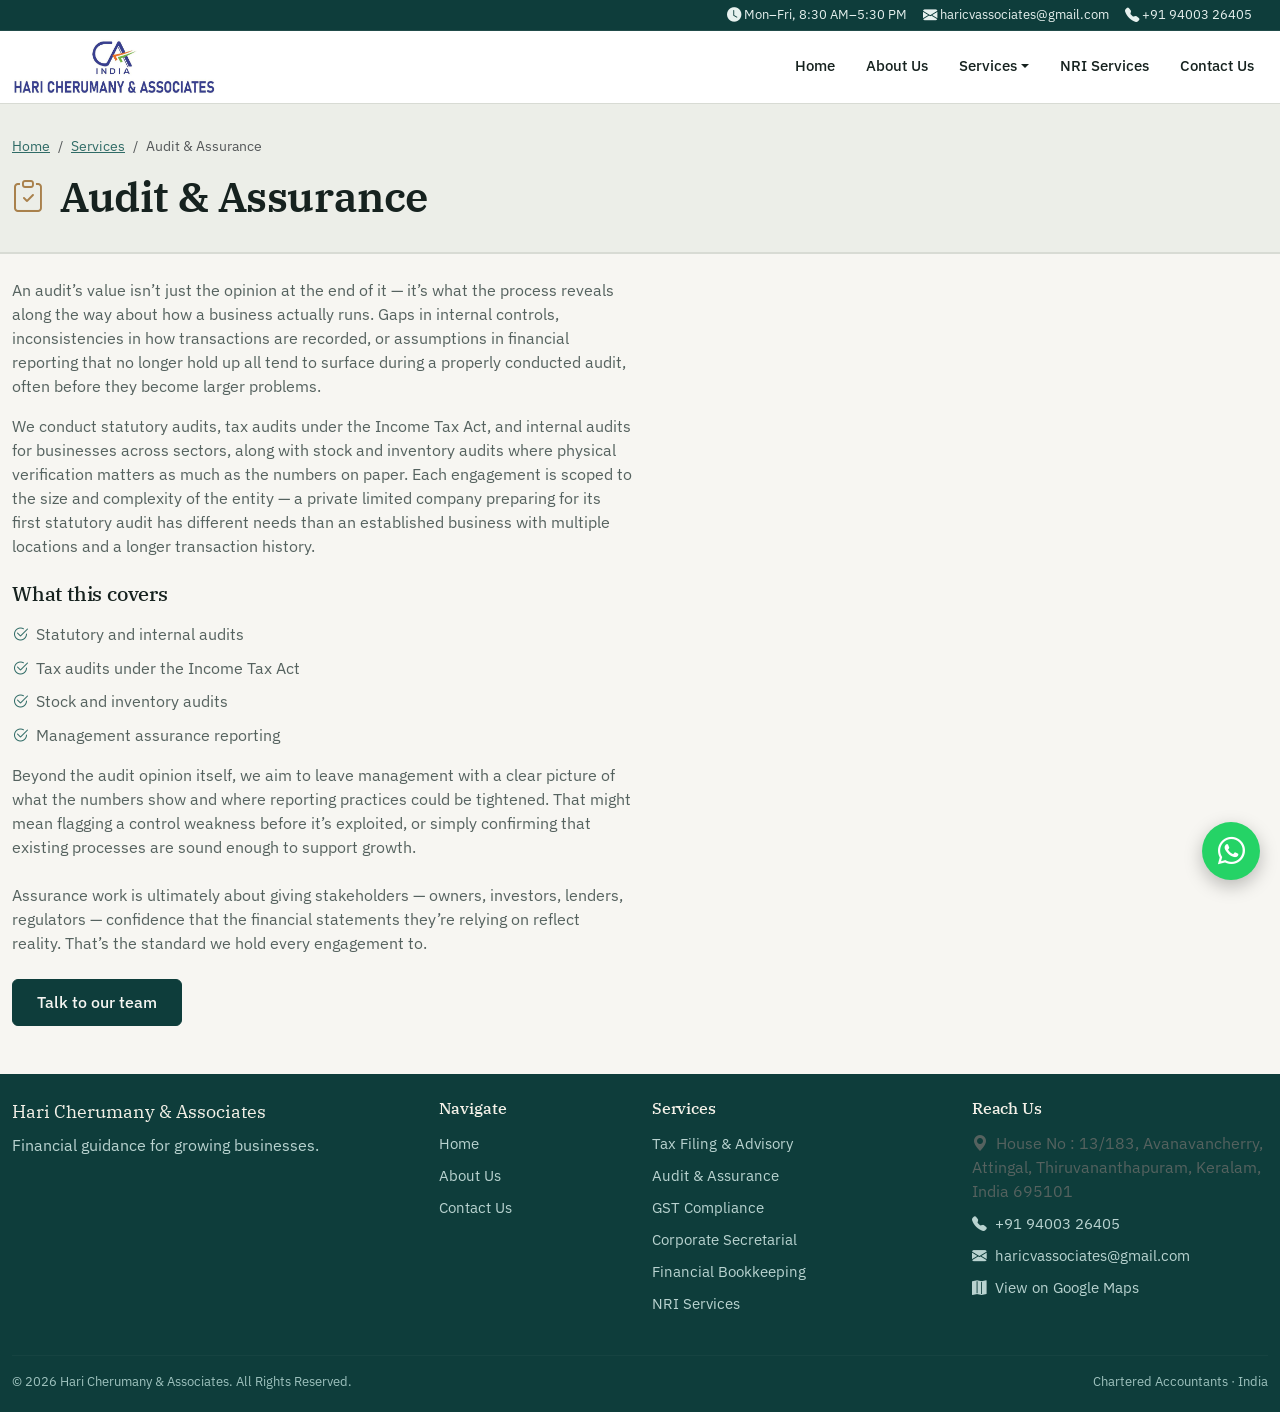
==== commit 1ab8656a: "Add files via upload" ====
--- a/services/audit-assurance.html
+++ b/services/audit-assurance.html
@@ -119,7 +119,7 @@
         </div>
         <div class="col-lg-3">
           <h5>Reach Us</h5>
-          <p class="mb-2"><i class="bi bi-geo-alt-fill me-2"></i>2, Attingal &ndash; Venjaramood Rd, Attingal, Koonthalloor, Keralam 695101</p>
+          <p class="mb-2"><i class="bi bi-geo-alt-fill me-2"></i>House No : 13/183, Avanavancherry, Attingal, Thiruvananthapuram, Keralam, India 695101</p>
           <p class="mb-2"><a href="tel:+919400326405"><i class="bi bi-telephone-fill me-2"></i>+91 94003 26405</a></p>
           <p class="mb-2"><a href="mailto:haricvassociates@gmail.com"><i class="bi bi-envelope-fill me-2"></i>haricvassociates@gmail.com</a></p>
           <a href="https://www.google.com/maps/search/?api=1&amp;query=8.687830283139938,76.83305010993402" target="_blank" rel="noopener">
